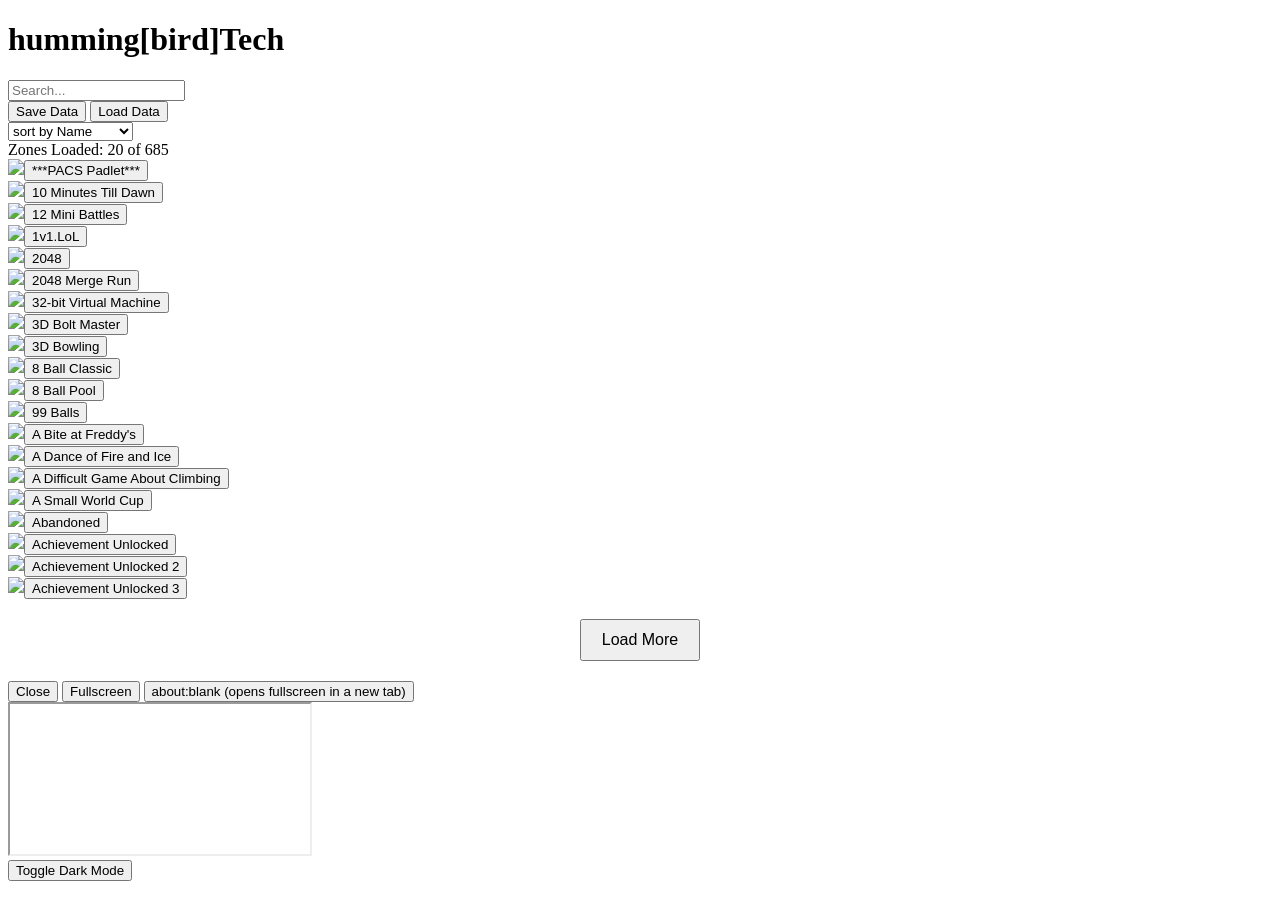
==== gallery.html @ 4b772996 "Update favicon link in gallery.html" ====
<!DOCTYPE html>
<html lang="en">

<head>
    <meta charset="UTF-8" />
    <meta name="viewport" content="width=device-width, initial-scale=1" />
    <title>Home - Classroom</title>
        <link rel="icon" type="image/png" href="https://uploads.onecompiler.io/447kr4gf2/44f9wbztv/humming%5Bbird%5DTech%20logo%20(8).png"
    <link rel="stylesheet" href="style.css" />
</head>

<body class="dark-mode">
    <h1>humming[bird]Tech</h1>
    <input type="text" id="searchBar" placeholder="Search..." />
    <div id="topControls">
        <div id="dataButtons">
            <button onclick="saveData()">Save Data</button>
            <button onclick="document.getElementById('file').click()">Load Data</button>
            <input type="file" id="file" style="display:none" onchange="loadData(event)" />
        </div>
        <select id="sortOptions">
            <option value="name">sort by Nameㅤ</option>
            <option value="id">sort by Idㅤ</option>
            <option value="popular">sort by Popularityㅤ</option>
        </select>
    </div>
    <div class="zone-wrapper">
        <div id="zoneCount" class="zone-count"></div>
        <div id="container">Loading...</div>
    </div>
    <div id="zoneViewer">
        <div id="zoneInfo">
            <div id="zoneTitle">
                <span id="zoneName"></span> <span id="zoneId"></span>
            </div>
            <div id="controls">
                <button onclick="closeZone()">Close</button>
                <button onclick="fullscreenZone()">Fullscreen</button>
                <button onclick="aboutBlank()">about:blank (opens fullscreen in a new tab)</button>
            </div>
        </div>
        <iframe id="zoneFrame"></iframe>
    </div>
    <button id="darkModeToggle">Toggle Dark Mode</button>
    <script src="script.js"></script>
</body>

</html>
---- style.css ----
/* Dark Mode (default) */
body.dark-mode {
    font-family: Arial, sans-serif;
    /* Gradient blending original and blueish colors */
    background: linear-gradient(135deg, #0c3725, #2a5d58, #116250, #2a5d58);
    background-size: 400% 400%;
    background-attachment: fixed;
    animation: gradientShift 20s ease infinite;
    color: #aad9c3;
}

@keyframes gradientShift {
    0% {
        background-position: 0% 50%;
    }
    50% {
        background-position: 100% 50%;
    }
    100% {
        background-position: 0% 50%;
    }
}

body.dark-mode h1 {
    text-align: center;
    color: #a4d7c0;
    text-shadow: 0 0 5px rgba(164, 215, 192, 0.8);
}

body.dark-mode #searchBar {
    display: block;
    margin: 20px auto;
    padding: 10px;
    width: 80%;
    max-width: 800px;
    border: 1px solid rgba(160, 220, 190, 0.4);
    border-radius: 12px;
    font-size: 16px;
    background-color: rgba(10, 60, 40, 0.35);
    color: #aad9c3;
    backdrop-filter: saturate(140%) blur(6px);
    -webkit-backdrop-filter: saturate(140%) blur(6px);
}

body.dark-mode #container {
    display: grid;
    grid-template-columns: repeat(auto-fill, minmax(150px, 1fr));
    gap: 12px;
    max-width: 800px;
    margin: 0 auto;
}


body.dark-mode .zone-item:hover {
    background: rgba(20, 80, 55, 0.6);
    box-shadow: 0 8px 25px rgba(15, 60, 41, 0.5);
}

body.dark-mode .zone-item img {
    width: 100%;
    height: auto;
    object-fit: cover;
    border-bottom: 1px solid rgba(15, 60, 41, 0.7);
}

body.dark-mode .zone-item button {
    width: 100%;
    padding: 10px;
    border: none;
    background-color: rgba(15, 60, 41, 0.85);
    color: white;
    cursor: pointer;
    border-radius: 0 0 15px 15px;
    font-size: 14px;
    transition: background-color 0.3s ease;
    backdrop-filter: saturate(140%) blur(10px);
    -webkit-backdrop-filter: saturate(140%) blur(10px);
}

body.dark-mode .zone-item button:hover {
    background-color: rgba(15, 60, 41, 1);
}

body.dark-mode #zoneViewer {
    display: none;
    position: fixed;
    top: 50%;
    left: 50%;
    transform: translate(-50%, -50%);
    width: 80%;
    height: 80%;
    background: rgba(10, 60, 40, 0.35);
    border: 2px solid rgba(20, 80, 55, 0.7);
    z-index: 1000;
    box-shadow: 0 6px 20px rgba(15, 60, 41, 0.5);
    border-radius: 20px;
    backdrop-filter: saturate(140%) blur(14px);
    -webkit-backdrop-filter: saturate(140%) blur(14px);
}

body.dark-mode #zoneViewer iframe {
    width: 100%;
    height: 90%;
    border: none;
    background-color: transparent;
    border-radius: 0 0 20px 20px;
}

body.dark-mode #zoneInfo {
    display: flex;
    justify-content: space-between;
    align-items: center;
    padding: 6px 15px;
    background: rgba(20, 80, 55, 0.8);
    color: white;
    font-size: 16px;
    border-radius: 20px 20px 0 0;
}

body.dark-mode #zoneTitle {
    text-align: left;
    text-shadow: 0 0 4px rgba(164, 215, 192, 0.8);
}

body.dark-mode #zoneId {
    color: #91dbb3;
}

body.dark-mode #controls {
    text-align: right;
}

body.dark-mode #controls button {
    padding: 6px 12px;
    margin: 0 5px;
    border: none;
    background-color: rgba(20, 80, 55, 0.9);
    color: white;
    cursor: pointer;
    border-radius: 8px;
    font-size: 14px;
    transition: background-color 0.3s ease;
}

body.dark-mode #controls button:hover {
    background-color: rgba(20, 80, 55, 1);
}

body.dark-mode #topControls {
    display: flex;
    justify-content: space-between;
    align-items: center;
    margin: 10px auto;
    width: 80%;
    max-width: 800px;
    backdrop-filter: saturate(140%) blur(10px);
    -webkit-backdrop-filter: saturate(140%) blur(10px);
    background: rgba(10, 60, 40, 0.4);
    border-radius: 12px;
    padding: 10px 20px;
    box-shadow: 0 5px 16px 0 rgba(15, 60, 41, 0.15);
}

body.dark-mode #dataButtons {
    display: flex;
    gap: 10px;
}

body.dark-mode #dataButtons button {
    padding: 10px 15px;
    border: none;
    background-color: #0d372a;
    color: white;
    cursor: pointer;
    border-radius: 12px;
    font-size: 16px;
    transition: background-color 0.3s ease;
    backdrop-filter: saturate(140%) blur(10px);
    -webkit-backdrop-filter: saturate(140%) blur(10px);
}

body.dark-mode #dataButtons button:hover {
    background-color: #124e3f;
}

body.dark-mode #dataButtons input[type="file"] {
    padding: 10px 15px;
    border: 1px solid rgba(21, 74, 42, 0.6);
    border-radius: 12px;
    font-size: 16px;
    cursor: pointer;
    background-color: rgba(10, 60, 40, 0.3);
    color: #aad9c3;
    backdrop-filter: saturate(140%) blur(10px);
    -webkit-backdrop-filter: saturate(140%) blur(10px);
}

body.dark-mode #sortOptions {
    padding: 10px;
    border: 1px solid rgba(21, 74, 42, 0.6);
    border-radius: 12px;
    font-size: 16px;
    appearance: none;
    background-color: rgba(10, 60, 40, 0.3);
    color: #aad9c3;
    background-image: url('data:image/svg+xml,<svg xmlns="http://www.w3.org/2000/svg" viewBox="0 0 4 5"><path fill="%23aacbb0" d="M2 0L0 2h4zm0 5L0 3h4z"/></svg>');
    background-repeat: no-repeat;
    background-position: right .75rem center;
    background-size: 8px 10px;
    backdrop-filter: saturate(140%) blur(10px);
    -webkit-backdrop-filter: saturate(140%) blur(10px);
}

body.dark-mode #sortOptions:focus {
    border-color: #63b89e;
    outline: 0;
    box-shadow: 0 0 10px rgba(164, 215, 192, 0.8);
}

body.dark-mode #darkModeToggle {
    position: fixed;
    bottom: 20px;
    right: 20px;
    padding: 10px 15px;
    border: none;
    background-color: #0b2d22;
    color: #aad9c3;
    cursor: pointer;
    border-radius: 12px;
    font-size: 16px;
    transition: background-color 0.3s ease;
    z-index: 1000;
    backdrop-filter: saturate(140%) blur(10px);
    -webkit-backdrop-filter: saturate(140%) blur(10px);
    box-shadow: 0 4px 18px rgba(40, 95, 80, 0.6);
}

body.dark-mode #darkModeToggle:hover {
    background-color: #124935;
}

/* Light Mode */
body:not(.dark-mode) {
    font-family: Arial, sans-serif;
    /* Blend original and blueish light colors */
    background: linear-gradient(135deg, #50F244, #8adaed, #a4dad6, #8adaed);
    background-size: 400% 400%;
    background-attachment: fixed;
    animation: gradientShift 20s ease infinite;
    color: #0f3c29;
}

body:not(.dark-mode) h1 {
    text-align: center;
    color: #0a2d1d;
    text-shadow: 0 0 4px rgba(182, 240, 212, 0.5);
}

body:not(.dark-mode) #searchBar {
    display: block;
    margin: 20px auto;
    padding: 10px;
    width: 80%;
    max-width: 800px;
    border: 1px solid rgba(15, 60, 41, 0.3);
    border-radius: 12px;
    font-size: 16px;
    background-color: rgba(182, 240, 212, 0.35);
    color: #0f3c29;
    backdrop-filter: saturate(120%) blur(6px);
    -webkit-backdrop-filter: saturate(120%) blur(6px);
}

body:not(.dark-mode) #container {
    display: grid;
    grid-template-columns: repeat(auto-fill, minmax(150px, 1fr));
    gap: 12px;
    max-width: 800px;
    margin: 0 auto;
}

body:not(.dark-mode) .zone-item {
    background-color: rgba(218, 243, 239, 0.7);
    border-color: rgba(6, 48, 21, 0.3);
    box-shadow: 0 4px 15px rgba(6, 48, 21, 0.1);
    color: #063015;
    border-radius: 15px;
    overflow: hidden;
    text-align: center;
    cursor: pointer;
    transition: background 0.3s ease, box-shadow 0.3s ease;
    backdrop-filter: saturate(120%) blur(15px);
    -webkit-backdrop-filter: saturate(120%) blur(15px);
}
/* Liquid glass style for Load More button */
#loadMoreBtn {
    background: rgba(10, 60, 40, 0.4);
    border: 1px solid rgba(160, 220, 190, 0.4);
    border-radius: 15px;
    color: #aad9c3;
    font-size: 16px;
    font-weight: 600;
    cursor: pointer;
    padding: 12px 25px;
    box-shadow: 0 4px 12px rgba(15, 60, 41, 0.3);
    backdrop-filter: saturate(140%) blur(12px);
    -webkit-backdrop-filter: saturate(140%) blur(12px);
    transition: background 0.3s ease, box-shadow 0.3s ease;
    display: block;
    margin: 20px auto;
}

#loadMoreBtn:hover {
    background: rgba(20, 80, 55, 0.6);
    box-shadow: 0 8px 25px rgba(15, 60, 41, 0.5);
}

/* Liquid glass style for zone cards */
.zone-item {
    background: rgba(10, 60, 40, 0.4);
    border: 1px solid rgba(160, 220, 190, 0.4);
    border-radius: 15px;
    color: #aad9c3;    
    overflow: hidden;
    cursor: pointer;
    box-shadow: 0 4px 12px rgba(15, 60, 41, 0.3);
    text-align: center;
    transition: background 0.3s ease, box-shadow 0.3s ease;
    backdrop-filter: saturate(140%) blur(12px);
    -webkit-backdrop-filter: saturate(140%) blur(12px);
}


.zone-item:hover {
    background: rgba(20, 80, 55, 0.6);
    box-shadow: 0 8px 25px rgba(15, 60, 41, 0.6);
}

body:not(.dark-mode) .zone-item:hover {
    background: rgba(182, 240, 212, 0.85);
    box-shadow: 0 8px 30px rgba(6, 48, 21, 0.15);
}

body:not(.dark-mode) .zone-item img {
    width: 100%;
    height: auto;
    object-fit: cover;
    border-bottom: 1px solid rgba(6, 48, 21, 0.5);
}

body:not(.dark-mode) .zone-item button {
    width: 100%;
    padding: 10px;
    border: none;
    background-color: rgba(6, 48, 21, 0.85);
    color: white;
    cursor: pointer;
    border-radius: 0 0 15px 15px;
    font-size: 14px;
    transition: background-color 0.3s ease;
    backdrop-filter: saturate(120%) blur(12px);
    -webkit-backdrop-filter: saturate(120%) blur(12px);
}

body:not(.dark-mode) .zone-item button:hover {
    background-color: rgba(6, 48, 21, 1);
}

body:not(.dark-mode) #zoneViewer {
    display: none;
    position: fixed;
    top: 50%;
    left: 50%;
    transform: translate(-50%, -50%);
    width: 80%;
    height: 80%;
    background: rgba(218, 243, 239, 0.75);
    border: 2px solid rgba(6, 48, 21, 0.5);
    z-index: 1000;
    box-shadow: 0 6px 18px rgba(6, 48, 21, 0.12);
    border-radius: 20px;
    backdrop-filter: saturate(120%) blur(15px);
    -webkit-backdrop-filter: saturate(120%) blur(15px);
}

body:not(.dark-mode) #zoneViewer iframe {
    width: 100%;
    height: 90%;
    border: none;
    background-color: transparent;
    border-radius: 0 0 20px 20px;
}

body:not(.dark-mode) #zoneInfo {
    display: flex;
    justify-content: space-between;
    align-items: center;
    padding: 6px 15px;
    background: rgba(6, 48, 21, 0.75);
    color: white;
    font-size: 16px;
    border-radius: 20px 20px 0 0;
}

body:not(.dark-mode) #zoneTitle {
    text-align: left;
    text-shadow: 0 0 3px rgba(218, 243, 239, 0.7);
}

body:not(.dark-mode) #zoneId {
    color: #a7ddb8;
}

body:not(.dark-mode) #controls {
    text-align: right;
}

body:not(.dark-mode) #controls button {
    padding: 6px 12px;
    margin: 0 5px;
    border: none;
    background-color: rgba(6, 48, 21, 0.8);
    color: white;
    cursor: pointer;
    border-radius: 8px;
    font-size: 14px;
    transition: background-color 0.3s ease;
}

body:not(.dark-mode) #controls button:hover {
    background-color: rgba(6, 48, 21, 1);
}

body:not(.dark-mode) #topControls {
    display: flex;
    justify-content: space-between;
    align-items: center;
    margin: 10px auto;
    width: 80%;
    max-width: 800px;
    backdrop-filter: saturate(140%) blur(10px);
    -webkit-backdrop-filter: saturate(140%) blur(10px);
    background: rgba(182, 240, 212, 0.4);
    border-radius: 12px;
    padding: 10px 20px;
    box-shadow: 0 5px 16px 0 rgba(15, 60, 41, 0.12);
}

body:not(.dark-mode) #dataButtons {
    display: flex;
    gap: 10px;
}

body:not(.dark-mode) #dataButtons button {
    padding: 10px 15px;
    border: none;
    background-color: #154a2a;
    color: white;
    cursor: pointer;
    border-radius: 12px;
    font-size: 16px;
    transition: background-color 0.3s ease;
    backdrop-filter: saturate(140%) blur(10px);
    -webkit-backdrop-filter: saturate(140%) blur(10px);
}

body:not(.dark-mode) #dataButtons button:hover {
    background-color: #1e6f36;
}

body:not(.dark-mode) #dataButtons input[type="file"] {
    padding: 10px 15px;
    border: 1px solid rgba(21, 74, 42, 0.5);
    border-radius: 12px;
    font-size: 16px;
    cursor: pointer;
    background-color: rgba(182, 240, 212, 0.3);
    color: #0f3c29;
    backdrop-filter: saturate(140%) blur(10px);
    -webkit-backdrop-filter: saturate(140%) blur(10px);
}

body:not(.dark-mode) #sortOptions {
    padding: 10px;
    border: 1px solid rgba(21, 74, 42, 0.5);
    border-radius: 12px;
    font-size: 16px;
    appearance: none;
    background-color: rgba(182, 240, 212, 0.4);
    color: #0f3c29;
    background-image: url('data:image/svg+xml,<svg xmlns="http://www.w3.org/2000/svg" viewBox="0 0 4 5"><path fill="%230F2719" d="M2 0L0 2h4zm0 5L0 3h4z"/></svg>');
    background-repeat: no-repeat;
    background-position: right .75rem center;
    background-size: 8px 10px;
    backdrop-filter: saturate(140%) blur(10px);
    -webkit-backdrop-filter: saturate(140%) blur(10px);
}

body:not(.dark-mode) #sortOptions:focus {
    border-color: #0a2d1d;
    outline: 0;
    box-shadow: 0 0 8px rgba(182, 240, 212, 0.5);
}

body:not(.dark-mode) #darkModeToggle {
    position: fixed;
    bottom: 20px;
    right: 20px;
    padding: 10px 15px;
    border: none;
    background-color: #0a2d1d;
    color: white;
    cursor: pointer;
    border-radius: 12px;
    font-size: 16px;
    transition: background-color 0.3s ease;
    z-index: 1000;
    backdrop-filter: saturate(140%) blur(10px);
    -webkit-backdrop-filter: saturate(140%) blur(10px);
    box-shadow: 0 4px 12px rgba(20, 130, 93, 0.5);
}

body:not(.dark-mode) #darkModeToggle:hover {
    background-color: #15a2a;
}

.zone-wrapper {
    max-width: 1000px;
    margin: 0 auto;
}

.zone-count {
    text-align: center;
    font-size: 18px;
    margin-bottom: 10px;
    color: var(--text-color, inherit);
}
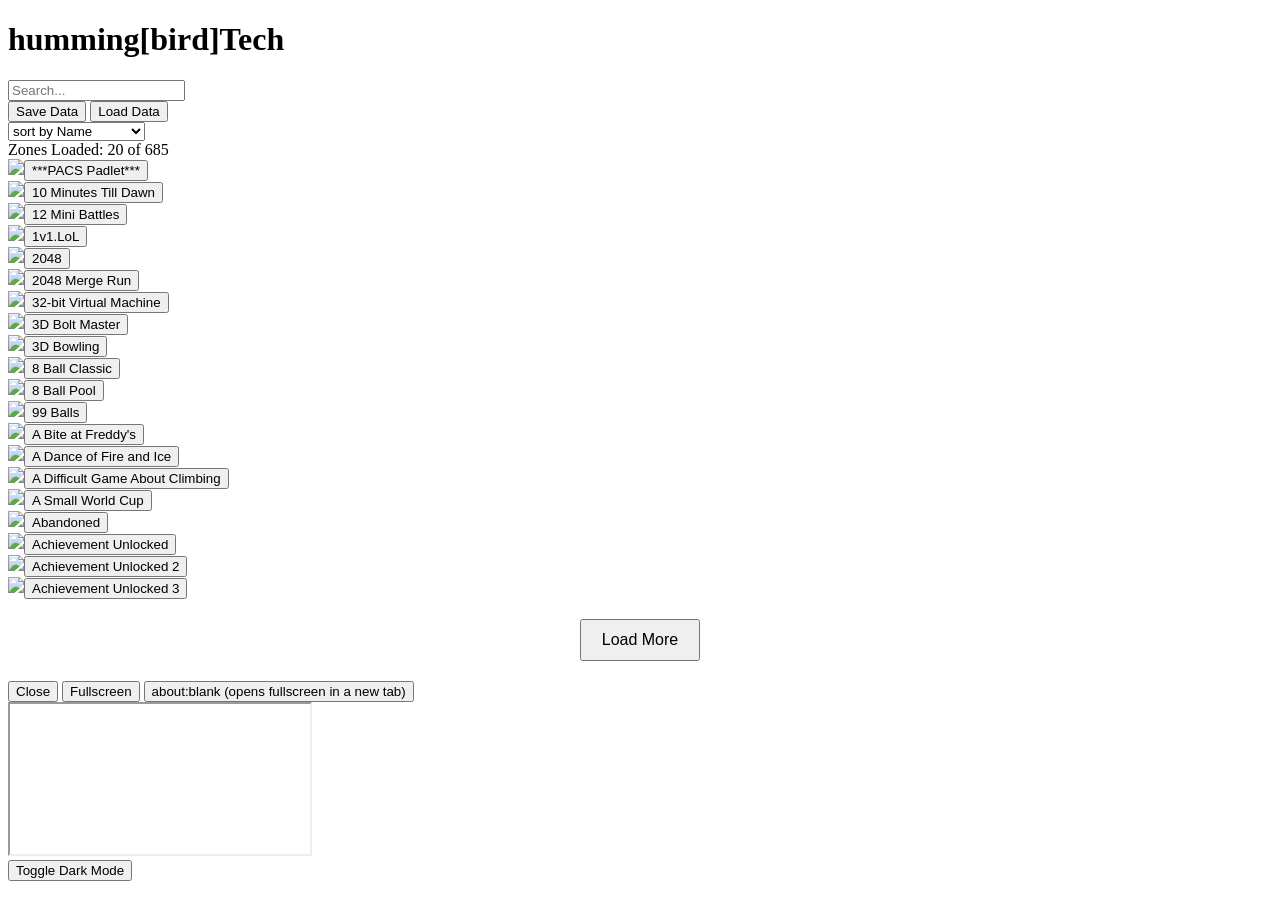
==== commit 7fa73624: "Update popularity sort option to indicate issue" ====
--- a/gallery.html
+++ b/gallery.html
@@ -21,7 +21,7 @@
         <select id="sortOptions">
             <option value="name">sort by Nameㅤ</option>
             <option value="id">sort by Idㅤ</option>
-            <option value="popular">sort by Popularityㅤ</option>
+            <option value="popular">--NOT WORKING--</option>
         </select>
     </div>
     <div class="zone-wrapper">
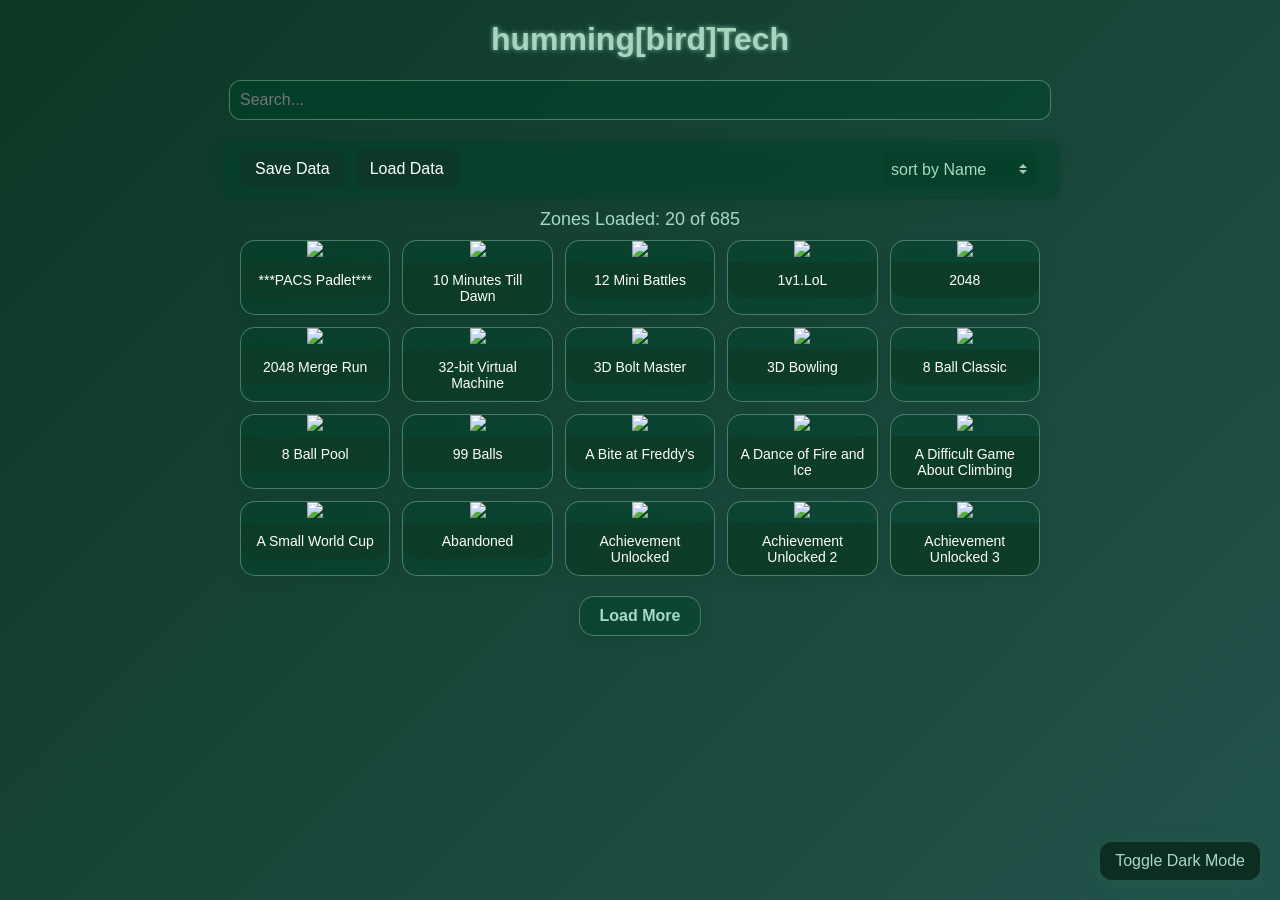
==== commit c40d3fd6: "Rename gallery-off.html to gallery.html" ====
--- a/gallery.html
+++ b/gallery.html
@@ -5,7 +5,7 @@
     <meta charset="UTF-8" />
     <meta name="viewport" content="width=device-width, initial-scale=1" />
     <title>Home - Classroom</title>
-        <link rel="icon" type="image/png" href="https://uploads.onecompiler.io/447kr4gf2/44f9wbztv/humming%5Bbird%5DTech%20logo%20(8).png"
+        <link rel="icon" type="image/png" href="https://uploads.onecompiler.io/447kr4gf2/44f9wbztv/humming%5Bbird%5DTech%20logo%20(8).png" />
     <link rel="stylesheet" href="style.css" />
 </head>
 
